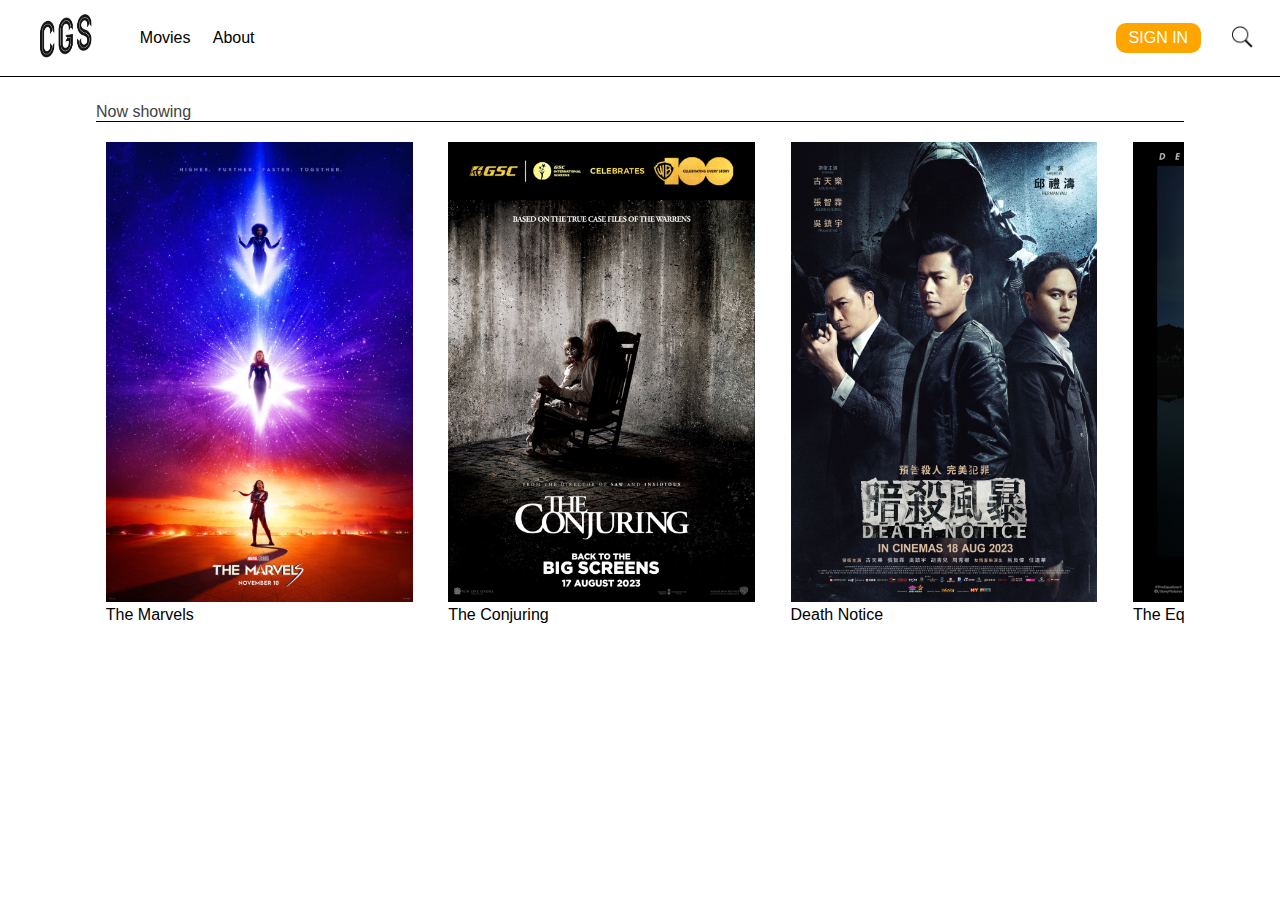
==== index.html @ a84fca8e "Add files via upload" ====
<!DOCTYPE html>
<html lang="en">

<head>
  <meta charset="UTF-8">
  <meta name="viewport" content="width=device-width, initial-scale=1.0">
  <link rel="stylesheet" href="home.css">
  <link rel="stylesheet" href="nav/nav.css">
  <title>Document</title>
</head>

<body>
  <nav>
    <div class="left">
        <a href="">
            <img class="logo" src="component/logo.png" alt="">
        </a>
        <ul>
            <li><a href="">Movies</a></li>
            <li><a href="">About</a></li>
            
        </ul> 
    </div>
   
    <div class="right">
        <a href="../signIn.html">
            <div class="signIn">SIGN IN</div>
        </a>
        <div><a href="">
            <img class="search" src="component/search.png" alt="">
        </a></div>
    </div>
</nav>


  <div class="movieContainer">
    <h3>Now showing</h3>

    <section class="top-product">

      <div class="product-width">
        <div class="main-scroll-div">

          <div class="card">
            <div class="content">
              <div class="card-img">

                <img src="moviePoster/movie1.webp">
                <div class="title">The Marvels</div>
                <div class="duration">2h 15m</div>


              </div>
            </div>
          </div>

          <div class="card">
            <div class="content">
              <div class="card-img">

                <img src="moviePoster/movie2.webp">
                <div class="title">The Conjuring</div>
                <div class="duration">2h 10m</div>


              </div>
            </div>
          </div>

          <div class="card">
            <div class="content">
              <div class="card-img">

                <img src="moviePoster/movie3.webp">
                <div class="title">Death Notice</div>
                <div class="duration">2h 30m</div>

              </div>
            </div>
          </div>


          <div class="card">
            <div class="content">
              <div class="card-img">

                <img src="moviePoster/movie4.webp">
                <div class="title">The Equalizer 3</div>
                <div class="duration">2h 20m</div>


              </div>
            </div>
          </div>

          <div class="card">
            <div class="content">
              <div class="card-img">

                <img src="moviePoster/movie5.jpg">
                <div class="title">Trolls Band Together</div>
                <div class="duration">1h 45m</div>

              </div>
            </div>
          </div>

          <div class="card">
            <div class="content">
              <div class="card-img">

                <img src="moviePoster/movie6.jpg">
                <div class="title">The Dark Knight</div>
                <div class="duration">2h 32m</div>

              </div>
            </div>
          </div>
          <div class="card">
            <div class="content">
              <div class="card-img">

                <img src="moviePoster/movie7.jpg">
                <div class="title">The Nun 2</div>
                <div class="duration">2h 5m</div>

              </div>
            </div>
          </div>

        </div>






        <script defer>
          window.addEventListener('DOMContentLoaded', () => {
            // ... your existing code ...
            // fetch('nav/nav.html')
            //   .then(response => response.text())
            //   .then(html => {
            //     document.querySelector('nav').innerHTML = html;
            //   });





            // // fetch image
            // fetch('movies.json')
            //   .then(response => response.json())
            //   .then(movies => {
            //     const movieContainer = document.querySelector('.main-scroll-div');
            //     movies.forEach(movie => {
            //       const card = document.createElement('div');
            //       card.classList.add('card');

            //       const content = document.createElement('div');
            //       content.classList.add('content');

            //       const cardImg = document.createElement('div');
            //       cardImg.classList.add('card-img');
            //       const img = document.createElement('img');
            //       img.src = movie.image;
            //       cardImg.appendChild(img);

            //       const title = document.createElement('div');
            //       title.classList.add('title');
            //       title.textContent = movie.name;

            //       cardImg.appendChild(title);
            //       content.appendChild(cardImg);
            //       card.appendChild(content);

            //       movieContainer.appendChild(card);
            //     });
            //   });







          });


          //product
          const container = document.querySelector('.product-width');
          let isDown = false;
          let startX;
          let scrollLeft;

          container.addEventListener('mousedown', (e) => {
            isDown = true;
            startX = e.pageX - container.offsetLeft;
            scrollLeft = container.scrollLeft;
          });

          container.addEventListener('mouseleave', () => {
            isDown = false;
          });

          container.addEventListener('mouseup', () => {
            isDown = false;
          });

          container.addEventListener('mousemove', (e) => {
            if (!isDown) return;
            e.preventDefault();
            const x = e.pageX - container.offsetLeft;
            const walk = (x - startX) * 3; // multiplier to adjust the swipe speed
            container.scrollLeft = scrollLeft - walk;
          });



          const movieCards = document.querySelectorAll('.card-img');

          movieCards.forEach(card => {
            card.addEventListener('click', () => {
              const movieTitle = card.querySelector('.title').textContent;
              const movieImage = card.querySelector('img').src;
              const movieDuration = card.querySelector('.duration').textContent; // Get the duration
              localStorage.setItem('selectedMovieTitle', movieTitle);
              localStorage.setItem('selectedMovieImage', movieImage);
              localStorage.setItem('selectedMovieDuration', movieDuration); // Store the duration
              window.location.href = 'booking.html';

            });
          });











        </script>
</body>

</html>
---- home.css ----
h3{
   width: 100%;
    border-bottom: 1px solid rgb(0, 0, 0);
    font-weight: 500;
    color: rgb(66, 66, 66);
}

.movieContainer{
     display: flex;
    align-items: center;
     flex-direction: column;
    margin: auto;
    
    width: 85%;
    margin-top: 2%;
}





/* code */

section.top-product{
    /* background-color: var(--main-color); */
    padding: 1% 0;
  
    
}
.main-scroll-div{
    display: flex;
    gap: 1rem;
}

.card{
    min-width: 30%;
    max-height: 100%;
    display: flex;
    align-items: center;
    justify-content: center;
   
    
    
}
.card .content{
    display: flex;
    flex-direction: column;
    padding: 3%;
    align-items: center;
    justify-content: center;
    transition: .4s;
}
.content .card-img{
    position: relative;
    
}

.content .card-img .title{
    font-size: clamp(.4rem,2.5vw,1rem);
}

.card-img > img{
    width: 100%;
    height: 100%;
}


.product-width{
    display: flex;
    max-width: 100%;
    overflow: auto;
    padding-bottom: 2rem;
    
}

/* GPT */
.product-width::-webkit-scrollbar {
    height: .5rem;
    background-color: #f5f5f5; /* background color of the scrollbar track */
}

.product-width::-webkit-scrollbar-thumb {
    background-color: #ccc; /* color of the scrollbar thumb */
    border-radius: 10px; /* rounded corners of the scrollbar thumb */
}

.product-width::-webkit-scrollbar-thumb:hover {
    background-color: #aaa; /* color of the scrollbar thumb on hover */
}
/* GPT */


.card .content:hover{
    transform: scale(1.1);
}



.duration{
    display: none;
}














@media (max-width: 900px){
    .card{
        min-width: 60%;
       

    }
}
---- nav/nav.css ----
*{
    margin: 0;
    padding: 0;
    box-sizing: border-box;
    font-family: 'Poppins', sans-serif;
    font-size: clamp(.6rem,2.5vw,1rem);
}

nav{
    height: 100%;
    width: 100vw;
    display: flex;
    align-items: center;
    justify-content: space-between;
   
    border-bottom: 1px solid black;
}
nav img.logo {
    height: 4.5rem;
    width: 5rem;
}

nav .left{
    flex: 1;
    display: flex;
    align-items: center;
    justify-content: flex-start;
    gap: 5%;
    margin: 0 2%;
}
nav ul{
    display: flex;
    gap: 5%;
    margin-left: .3rem;
    list-style: none;
}
nav li a{
    text-decoration: none;
    color: black;
    padding-right: 1rem;
}



nav .right{
    flex: 1;
    display: flex;
    align-items: flex-end;
    justify-content: flex-end;
    gap:5%;
    font-weight: 500;
    margin: 0 2%;
}

.right a{
    text-decoration: none;
}
nav .right .signIn{

    border: 1px solid;
    border-radius: 10px;
    padding: clamp(.2rem, 2.5vw,.4rem) clamp(.4rem, 2.5vw,.8rem);
    transition: .4s;
    background-color: orange;
    color: white;
    border: none;
    
}
nav .right .signIn:hover{
    opacity: .5;
}
nav .right img.search{
    width: 1.5rem;
    height: 1.5rem;
    
    
}
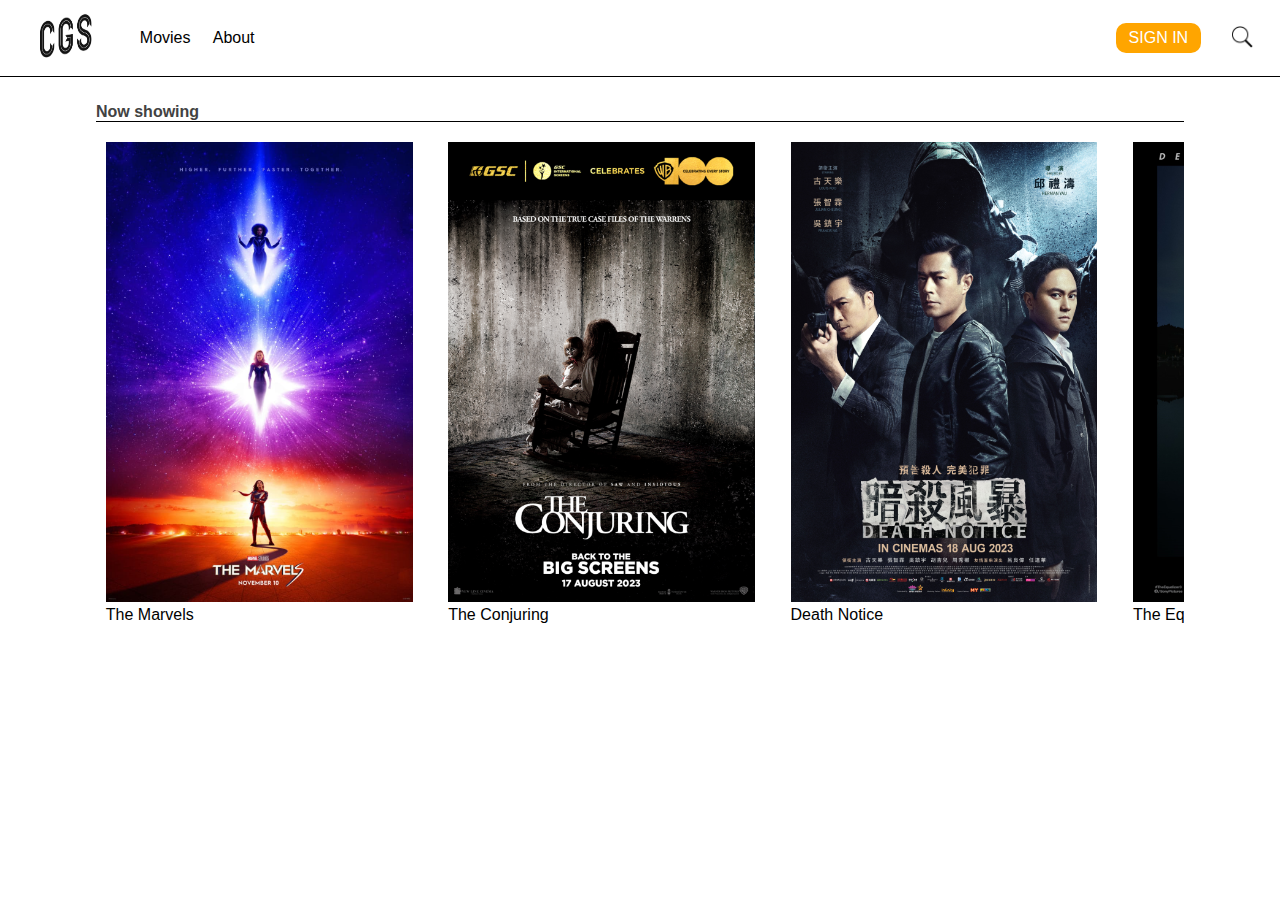
==== commit 89a14be1: "Add files via upload" ====
--- a/index.html
+++ b/index.html
@@ -6,35 +6,39 @@
   <meta name="viewport" content="width=device-width, initial-scale=1.0">
   <link rel="stylesheet" href="home.css">
   <link rel="stylesheet" href="nav/nav.css">
+
   <title>Document</title>
 </head>
 
 <body>
   <nav>
     <div class="left">
-        <a href="">
-            <img class="logo" src="component/logo.png" alt="">
-        </a>
-        <ul>
-            <li><a href="">Movies</a></li>
-            <li><a href="">About</a></li>
-            
-        </ul> 
+      <a href="index.html">
+        <img class="logo" src="component/logo.png" alt="">
+      </a>
+      <ul>
+        <li><a href="index.html">Movies</a></li>
+        <li><a href="about.html">About</a></li>
+
+      </ul>
     </div>
-   
+
     <div class="right">
-        <a href="../signIn.html">
-            <div class="signIn">SIGN IN</div>
-        </a>
-        <div><a href="">
-            <img class="search" src="component/search.png" alt="">
+
+      <div class="logOut" onclick="appearLogOut();">Log Out</div>
+
+      <a href="signIn.html">
+        <div class="signIn">SIGN IN</div>
+      </a>
+      <div><a href="">
+          <img class="search" src="component/search.png" alt="">
         </a></div>
     </div>
-</nav>
+  </nav>
 
 
   <div class="movieContainer">
-    <h3>Now showing</h3>
+    <h2>Now showing</h2>
 
     <section class="top-product">
 
@@ -131,59 +135,52 @@
         </div>
 
 
-
+        <section class="feeback-login">
+          <div class="box-login">
+
+            <div class="box">
+
+
+              <h4>Are you sure want to log out</h4>
+
+              <div class="logOut-button">
+                <button>Cancel</button>
+                <button>Confirm</button>
+              </div>
+
+            </div>
+          </div>
+        </section>
 
 
 
         <script defer>
+          function appearLogOut(){
+            const appear = document.querySelector('.feeback-login');
+            appear.style.display = 'block';
+          }
+          const signInButton = document.querySelector('.signIn'); // Select the "SIGN IN" button
+          const logOutButton = document.querySelector('.logOut'); // Select the "Log Out" button
+
           window.addEventListener('DOMContentLoaded', () => {
-            // ... your existing code ...
-            // fetch('nav/nav.html')
-            //   .then(response => response.text())
-            //   .then(html => {
-            //     document.querySelector('nav').innerHTML = html;
-            //   });
-
-
-
-
-
-            // // fetch image
-            // fetch('movies.json')
-            //   .then(response => response.json())
-            //   .then(movies => {
-            //     const movieContainer = document.querySelector('.main-scroll-div');
-            //     movies.forEach(movie => {
-            //       const card = document.createElement('div');
-            //       card.classList.add('card');
-
-            //       const content = document.createElement('div');
-            //       content.classList.add('content');
-
-            //       const cardImg = document.createElement('div');
-            //       cardImg.classList.add('card-img');
-            //       const img = document.createElement('img');
-            //       img.src = movie.image;
-            //       cardImg.appendChild(img);
-
-            //       const title = document.createElement('div');
-            //       title.classList.add('title');
-            //       title.textContent = movie.name;
-
-            //       cardImg.appendChild(title);
-            //       content.appendChild(cardImg);
-            //       card.appendChild(content);
-
-            //       movieContainer.appendChild(card);
-            //     });
-            //   });
-
-
-
-
-
-
-
+
+            if (signInButton.textContent == "SIGN IN") {
+            logOutButton.style.display = 'none'; // Display the "Log Out" button if the user is logged in
+          }else{
+            logOutButton.style.display = 'block';
+          }
+          });
+          
+
+          const confirmButton = document.querySelector('.box-login button:last-child'); // Select the "Confirm" button
+
+          confirmButton.addEventListener('click', function () {
+            // Clear user data from local storage (log out)
+            localStorage.removeItem('userData');
+            
+            
+            // Redirect the user to the index.html page
+            window.location.href = 'index.html';
           });
 
 
@@ -237,6 +234,13 @@
 
 
 
+          // Retrieve the user's name from local storage
+          const storedUserDataJSON = localStorage.getItem('userData');
+          if (storedUserDataJSON) {
+            const storedUserData = JSON.parse(storedUserDataJSON);
+            const userSignInButton = document.querySelector('.signIn'); // Select the "SIGN IN" element
+            userSignInButton.textContent = storedUserData.name;
+          }
 
 
 
--- a/home.css
+++ b/home.css
@@ -1,10 +1,11 @@
 
 
-h3{
+.movieContainer h2{
    width: 100%;
     border-bottom: 1px solid rgb(0, 0, 0);
-    font-weight: 500;
     color: rgb(66, 66, 66);
+    font-weight: bold;
+    font-size: 1rem;
 }
 
 .movieContainer{
@@ -105,7 +106,83 @@
 
 
 
-
+/* logout */
+.feeback-login{
+    display: none;
+    position: fixed;
+    top: 0;
+    left: 0;
+    z-index: 999;
+    width: 100%;
+    height: 100%;
+    background-color: rgba(0,0,0,0.4); /* Black w/ opacity */
+}
+
+
+.box-login{
+    display: none;
+    position:absolute; 
+      top: 40%;
+      left:50%; 
+      transform:translate(-50%,-50%);
+      
+      flex-direction: column;
+      width: 35vw;
+      height: 45vh;
+      margin: calc(1rem + 2%) auto ;
+      background-color:white;
+      
+      display: flex;
+      align-items: center;
+      justify-content: center;
+}
+
+
+.box-login .box{
+    display: flex;
+    align-items: center;
+    justify-content: center;
+    flex-direction: column;
+    width: 100%;
+    height: 100%;
+   position: relative;
+}
+.box-login .box button{
+    width: 100%;
+    background-color: orange;
+    color: white;
+    border: none;
+    padding: clamp(.3rem,2.5vw,.5rem) 0;
+}
+.box-login .box button a{
+    text-decoration: none;
+    color: white;
+    
+}
+.box-login .box button:hover{
+    opacity: .5;
+}
+
+.box .tick{
+    flex: 1;
+    display: flex;
+    align-items: center;
+    justify-content: center;
+    flex-direction: column;
+    
+}
+
+.logOut-button{
+    display: flex;
+    position: absolute;
+    bottom: 0;
+    left: 0;
+    width: 100%;
+    
+}
+.logOut-button button:first-child{
+    background-color: #aaa;
+}
 
 
 
--- a/nav/nav.css
+++ b/nav/nav.css
@@ -75,3 +75,18 @@
     
     
 }
+
+.logOut{
+    display: block;
+    border: 1px solid;
+    border-radius: 10px;
+    padding: clamp(.2rem, 2.5vw,.4rem) clamp(.4rem, 2.5vw,.8rem);
+    transition: .4s;
+    color: black;
+    border: 1px solid;
+    cursor: pointer;
+    
+}
+.logOut:hover{
+    opacity: .5;
+}
